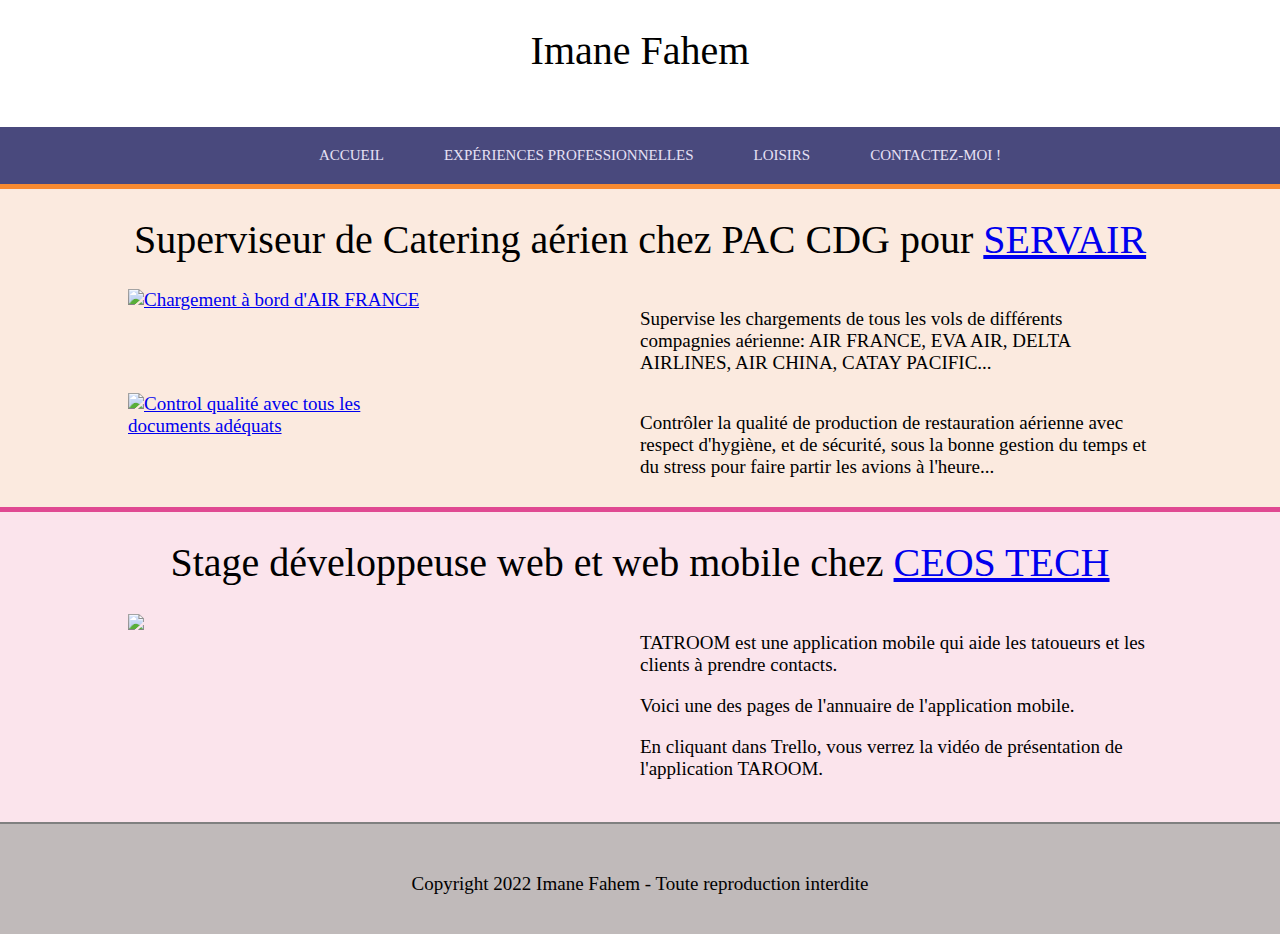
==== experiences-pro.html @ 03a042d0 "commit init" ====
<!DOCTYPE html>
<html lang="fr-FR">
    <head>
        <title>Mon CV en ligne</title>
        <meta charset="utf-8">
        <meta name="viewport" content="width=device-width, initial-scale=1.0">
        <meta name="description" content="Découvrez mes expériences professionnelles passées">
        <link rel="stylesheet" href="style.css">
    </head>
    <body>
        <header>
            <h1>Imane Fahem</h1>
        </header>
        <nav>
            <div class="table">
                <ul>
                    <li class="menu-ind">
                        <a href="index.html">Accueil</a>
                    </li>
                    <li class="menu-exp">
                        <a href="experiences-pro.html">Expériences professionnelles</a>
                    </li>
                    <li class="menu-hob">
                        <a href="hobbies.html">Loisirs</a>
                    </li>
                    <li class="menu-con">
                        <a href="contact.html">Contactez-moi !</a>
                    </li>
                </ul>
            </div>
        </nav>
        <section class="orange">
            <h1>Superviseur de Catering aérien chez PAC CDG pour <a href="https://www.servair.fr/" target="_blank">SERVAIR</a></h1>
            <div class="sec">
                <div class="leftexp">
                    <a href="https://www.servair.fr/servair-en-un-clin-d-oeil/" target="_blank"><img src="/Users/Imene/Desktop/CV/image/IMG_0609.jpg" alt="Chargement à bord d'AIR FRANCE" width="100%" height="100%"></a>
                </div>
                <div class="rightexp">
                    <p>Supervise les chargements de tous les vols de différents compagnies aérienne: AIR FRANCE, EVA AIR, DELTA AIRLINES, AIR CHINA, CATAY PACIFIC...</p>
                </div>
                <div class="leftexp">
                    <a href="https://www.servair.fr/vision-rh/" target="_blank"><img src="/Users/Imene/Desktop/CV/image/control-vol.jpeg" alt="Control qualité avec tous les documents adéquats"  width="100%"></a>
                </div>
                <div class="rightexp">
                    <p>Contrôler la qualité de production de restauration aérienne avec respect d'hygiène, et de sécurité, sous la bonne gestion du temps et du stress pour faire partir les avions à l'heure...</p>
                </div>
            </div>
        </section>
        <section class="rose">
            <h1>Stage développeuse web et web mobile chez <a href="https://ceostech.fr/" target="_blank">CEOS TECH</a></h1>
            <div class="sec">
                <div class="leftexp">
                    <a href="https://trello.com/c/iJyxVlQF/25-mise-en-place-de-la-vid%C3%A9o-tatroom" target="_blank"><img src="/Users/Imene/Desktop/CV/image/Profile tatoueur.png" width="100%"></a>
                </div>
                <div class="rightexp">
                    <p>TATROOM est une application mobile qui aide les tatoueurs et les clients à prendre contacts.</p>
                    <p>Voici une des pages de l'annuaire de l'application mobile.</p>
                    <p>En cliquant dans Trello, vous verrez la vidéo de présentation de l'application TAROOM.</p>
                </div>
            </div>
        </section>
        <footer>
            <p>Copyright 2022 Imane Fahem - Toute reproduction interdite</p>
        </footer>
    </body>
</html>
---- style.css ----
body{
    font-family: 'Century Gothic', Calibri, serif;
    font-size: 19px;
    margin: 0px;
    padding: 0px;
}
h1{
    font-size: 40px;
    font-weight: normal; 
    text-align: center;
}
header{
    height: 100px;
}
footer{
    height: 80px;
    padding-top: 30px;
    text-align: center;
    background-color: rgb(192, 186, 186);
    border-top: 2px solid grey;
}
nav{
    width: 100%;
    background-color: rgb(73, 73, 125);
}
nav ul{
    margin: 0px;
    padding: Opx;
}
nav li{
    list-style-type: none;
    float: left;
}
nav a{
    display: inline-block;
    text-decoration: none;
    padding: 20px 30px; 
    color: rgb(231, 225, 245);
    text-transform: uppercase;
    font-size: 15px;
}
.table{
    display: table;
    margin: 0 auto;
}
.menu-ind:hover, .presentation{
    border-top: 5px solid rgb(60, 188, 124);
    background-color:rgb(64, 200, 130, 0.15) ;
}
.menu-exp:hover, .parcours{
    border-top: 5px solid #f0d83b;
    background-color: RGBa(241, 211, 79, 0.15);
}
.menu-hob:hover, .competences{
    border-top: 5px solid #49abed;
    background-color: RGBa(000, 112, 192, 0.15);
}
.menu-con:hover, .recommandation{
    border-top: 5px solid #f3481d;
    background-color: RGBa(228, 77, 38, 0.15);
}
nav li:hover a{
    padding: 15px 30px 20px 30px;
}
section{
    width: 100%;
    min-height: 300px;
    padding-bottom: 10px;
    margin-bottom: 10px;
}
.sec{
    margin: 0px 10%;
}
.left{
    float: left;
    width: 30%;
}
.right{
    float: left;
    width: 70%;
}
.cleft, .cright, .sousleft, .sousright{
    width: 50%;
    float: left;
}
.sec::after, .exp::after, .reco::after{
    content: "";
    display: table;
    clear: both;
}
.orange{
    border-top: 5px solid #f88a30;
    background-color: RGBa(228, 117, 38, 0.15);
    margin-bottom: 0px;
}
.rose{
    border-top: 5px solid #e04992;
    background-color: RGBa(228, 77, 128, 0.15);
    margin-bottom: 0px;
}
.vert{
    border-top: 5px solid #5f6;
    background-color: RGBa(70, 240, 80, 0.15);
}
.jaune{
    border-top: 5px solid #f3e241;
    background-color: RGBa(240, 255, 69, 0.15);
}
.bleu{
    border-top: 5px solid #29c;
    background-color: RGBa(30, 152, 212, 0.15);
}
.rose{
    border-top: 5px solid #e04992;
    background-color: RGBa(228, 77, 128, 0.15);
}
.leftexp{
    width: 45%;
    float: left;
}
.rightexp{
    width: 50%;
    float: left;
    margin-left: 5%;
}
.rouge{
    border-top: 5px solid #e44d26;
    background-color: RGBa(228, 77, 38, 0.15);
}
.leftexp img{
    width: 100%;
    max-width: 300px;
}
@media screen and (max-width: 780px) {
    header{
        height: 50px;
    }
    h1{
        font-size: 28px;
        margin: 20px 0px 0px 0px;
    }
    nav li a{
        font-size: 12px;
        padding: 10px;
    }
    nav li:hover a{
        padding: 5px 10px 10px 10px;
    }
}
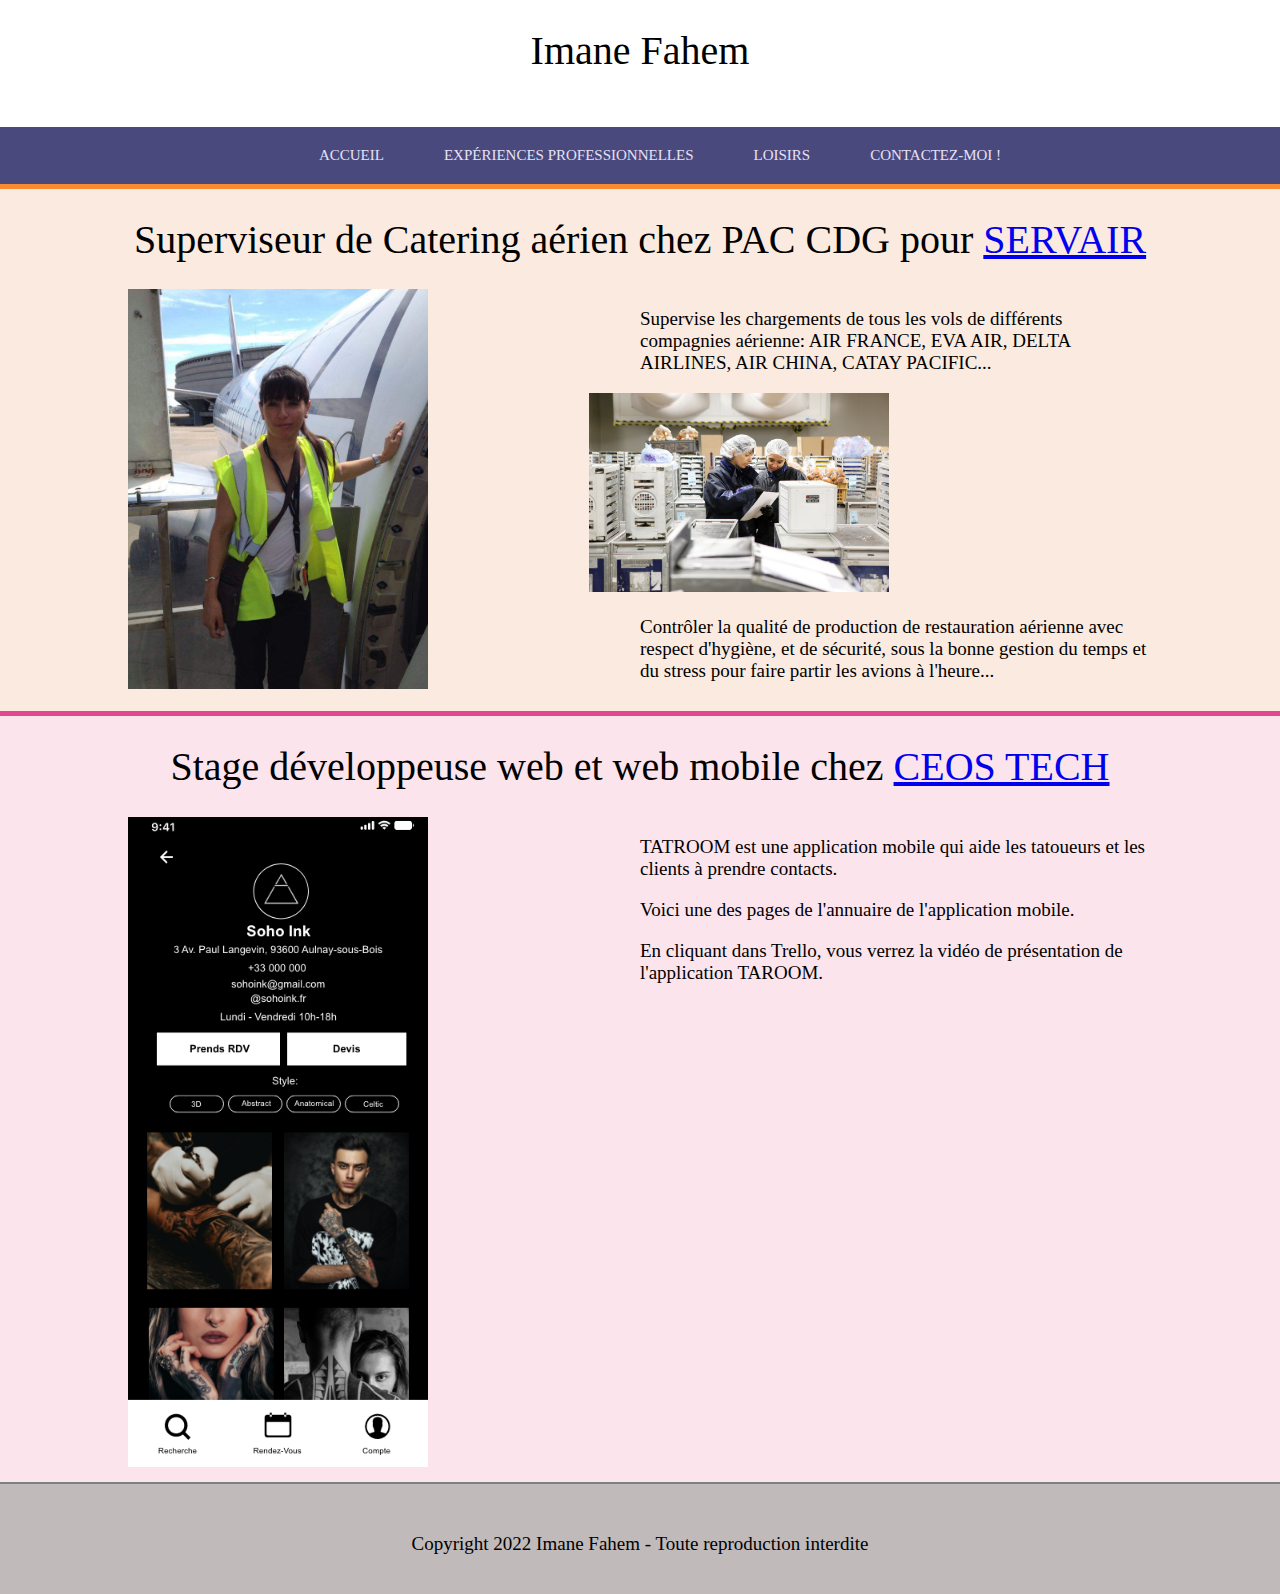
==== commit 24040bb4: "Update experiences-pro.html" ====
--- a/experiences-pro.html
+++ b/experiences-pro.html
@@ -33,13 +33,13 @@
             <h1>Superviseur de Catering aérien chez PAC CDG pour <a href="https://www.servair.fr/" target="_blank">SERVAIR</a></h1>
             <div class="sec">
                 <div class="leftexp">
-                    <a href="https://www.servair.fr/servair-en-un-clin-d-oeil/" target="_blank"><img src="/Users/Imene/Desktop/CV/image/IMG_0609.jpg" alt="Chargement à bord d'AIR FRANCE" width="100%" height="100%"></a>
+                    <a href="https://www.servair.fr/servair-en-un-clin-d-oeil/" target="_blank"><img src="image/IMG_0609.jpg" alt="Chargement à bord d'AIR FRANCE" width="100%" height="100%"></a>
                 </div>
                 <div class="rightexp">
                     <p>Supervise les chargements de tous les vols de différents compagnies aérienne: AIR FRANCE, EVA AIR, DELTA AIRLINES, AIR CHINA, CATAY PACIFIC...</p>
                 </div>
                 <div class="leftexp">
-                    <a href="https://www.servair.fr/vision-rh/" target="_blank"><img src="/Users/Imene/Desktop/CV/image/control-vol.jpeg" alt="Control qualité avec tous les documents adéquats"  width="100%"></a>
+                    <a href="https://www.servair.fr/vision-rh/" target="_blank"><img src="image/control-vol.jpeg" alt="Control qualité avec tous les documents adéquats"  width="100%"></a>
                 </div>
                 <div class="rightexp">
                     <p>Contrôler la qualité de production de restauration aérienne avec respect d'hygiène, et de sécurité, sous la bonne gestion du temps et du stress pour faire partir les avions à l'heure...</p>
@@ -50,7 +50,7 @@
             <h1>Stage développeuse web et web mobile chez <a href="https://ceostech.fr/" target="_blank">CEOS TECH</a></h1>
             <div class="sec">
                 <div class="leftexp">
-                    <a href="https://trello.com/c/iJyxVlQF/25-mise-en-place-de-la-vid%C3%A9o-tatroom" target="_blank"><img src="/Users/Imene/Desktop/CV/image/Profile tatoueur.png" width="100%"></a>
+                    <a href="https://trello.com/c/iJyxVlQF/25-mise-en-place-de-la-vid%C3%A9o-tatroom" target="_blank"><img src="image/Profile tatoueur.png" width="100%"></a>
                 </div>
                 <div class="rightexp">
                     <p>TATROOM est une application mobile qui aide les tatoueurs et les clients à prendre contacts.</p>
@@ -63,4 +63,4 @@
             <p>Copyright 2022 Imane Fahem - Toute reproduction interdite</p>
         </footer>
     </body>
-</html>+</html>
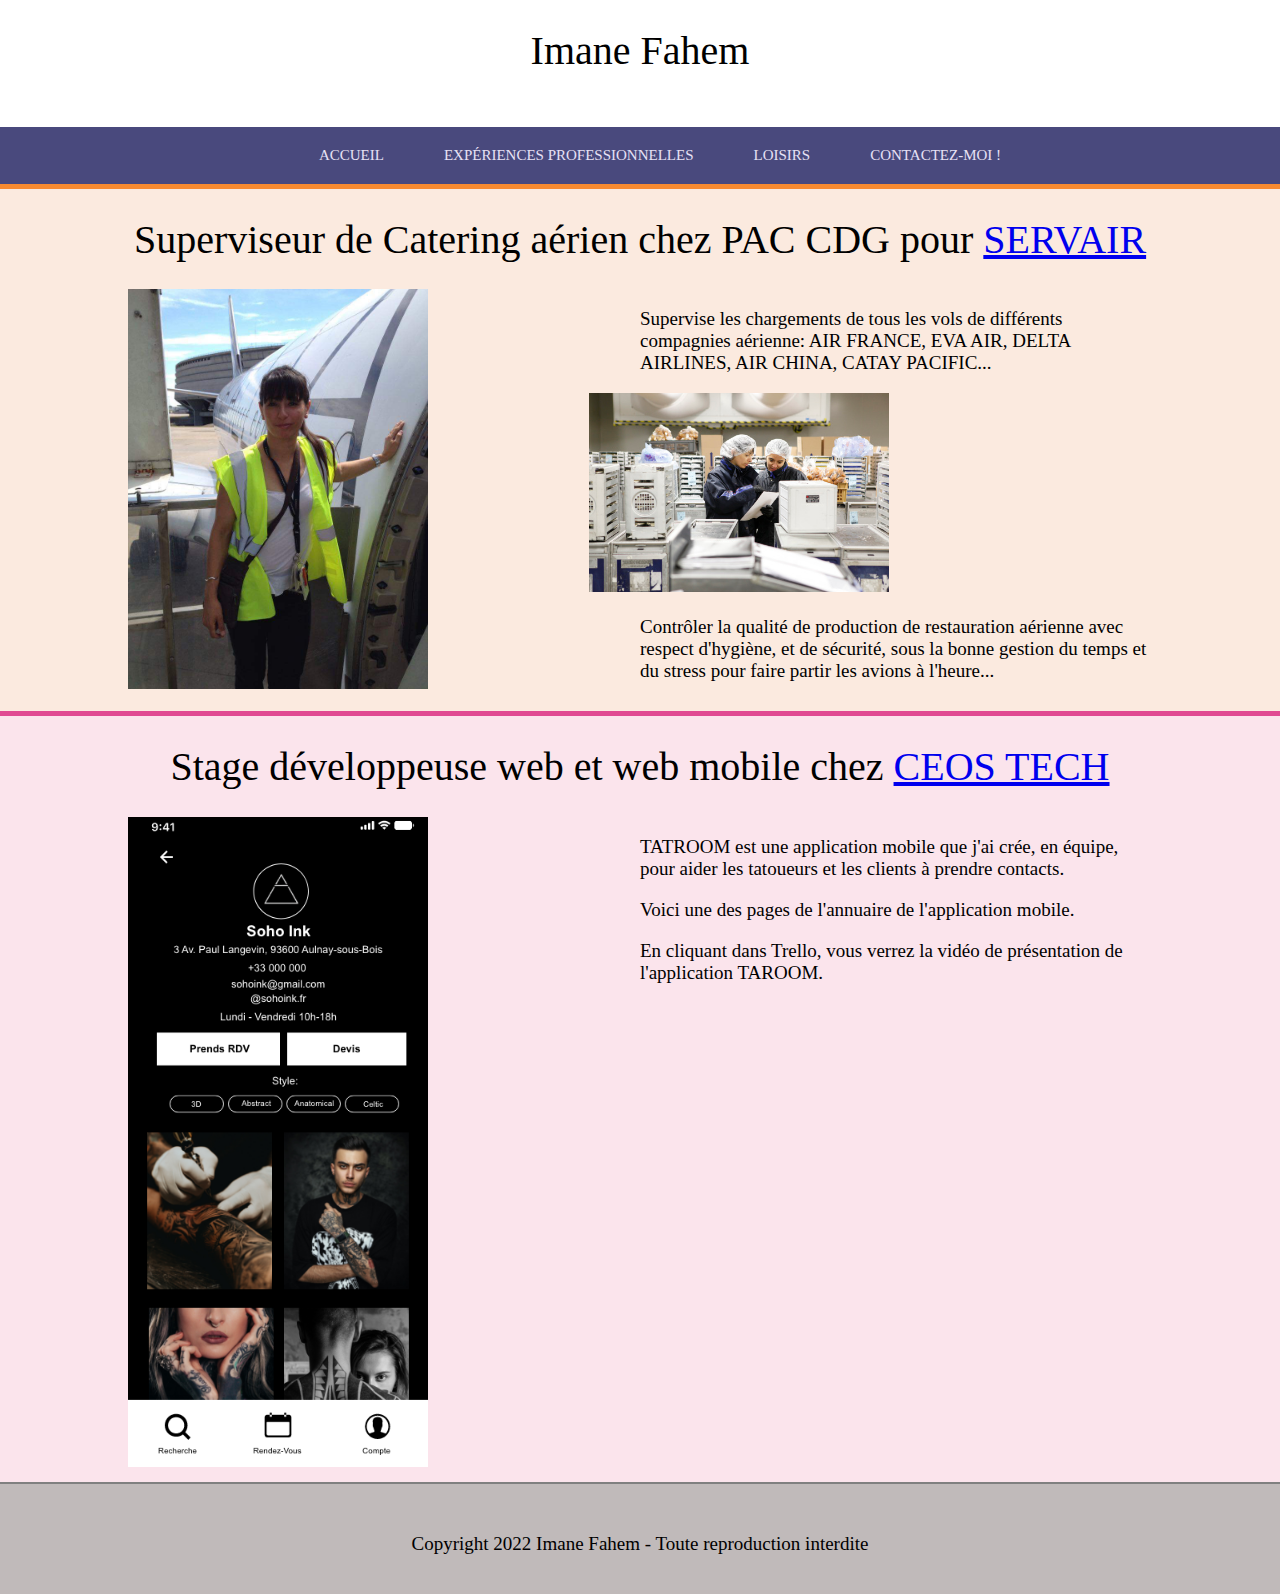
==== commit 987901d1: "Update experiences-pro.html" ====
--- a/experiences-pro.html
+++ b/experiences-pro.html
@@ -53,7 +53,7 @@
                     <a href="https://trello.com/c/iJyxVlQF/25-mise-en-place-de-la-vid%C3%A9o-tatroom" target="_blank"><img src="image/Profile tatoueur.png" width="100%"></a>
                 </div>
                 <div class="rightexp">
-                    <p>TATROOM est une application mobile qui aide les tatoueurs et les clients à prendre contacts.</p>
+                    <p>TATROOM est une application mobile que j'ai crée, en équipe, pour aider les tatoueurs et les clients à prendre contacts.</p>
                     <p>Voici une des pages de l'annuaire de l'application mobile.</p>
                     <p>En cliquant dans Trello, vous verrez la vidéo de présentation de l'application TAROOM.</p>
                 </div>
